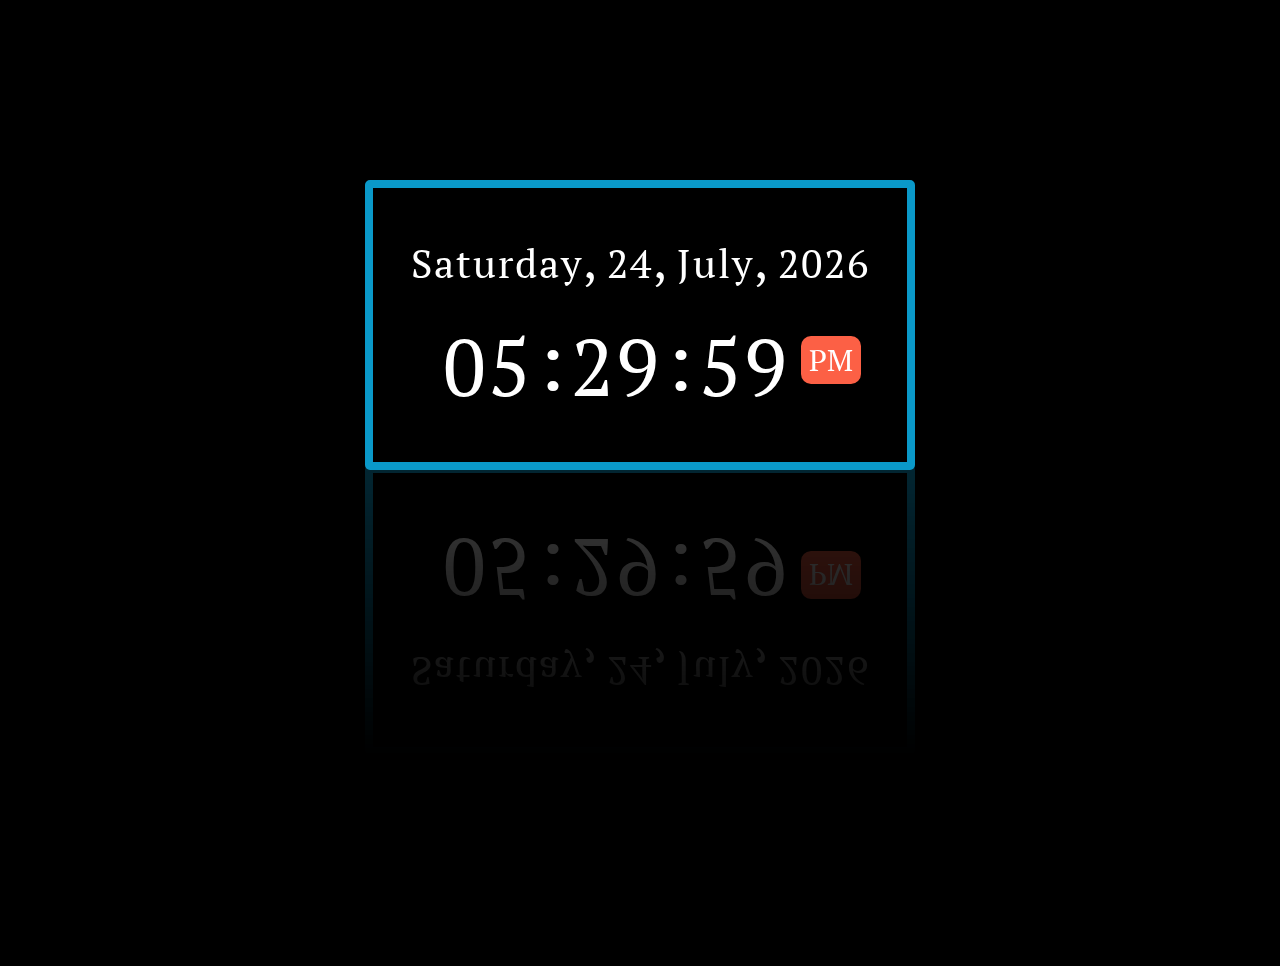
==== clock.html @ c85dff9a "Online_Clock" ====
<!DOCTYPE html>
<html lang="en">
<head>
   <link href="https://fonts.googleapis.com/css?family=PT+Serif:regular,italic,700,700italic" rel="stylesheet" />
    <meta charset="UTF-8">
    <meta http-equiv="X-UA-Compatible" content="IE=edge">
    <meta name="viewport" content="width=device-width, initial-scale=1.0">
    <link rel="stylesheet" href="/css/style.css">
    <title>Online Clock</title>
</head>
<body>
    <div class="container">
        <div class="container__clock clock">
            <div class="clock__date">
                <span class="weekDay">weekDay</span>,
                <span class="day">Day</span>,
                <span class="month">Month</span>,
                <span class="year">Year</span>
            </div>
            <div class="clock__time">
                <span class="hours">Hours</span>
                <span class="dots">:</span>
                <span class="minutes">Minutes</span>
                <span class="dots">:</span>
                <span class="seconds">Seconds</span>
                <span class="session">Session</span>
            </div>
        </div>
    </div>

    <script src="/js/scrpt.js"></script>
</body>
</html>
---- css/style.css ----
body{
    font-family: PT serif;
    background: black;
    font-weight: 500;
}
.container {   
    display: flex;
    justify-content: center;
    align-items: center;
    height: 950px;
}
.container__clock {
    color: white;  
    display: flex;
    gap: 15px;
    flex-direction: column;
    border: solid 8px #0a99c9 ;
    padding: 3%;
    border-radius: 5px;
    justify-content: center;
    align-items:center;
    text-align: center;
    margin: 0 25px;
    margin-bottom: 25%;
    font-size: 50px;
    transition: all 0.3s ease;
    -webkit-box-reflect: below -5px linear-gradient(to bottom, rgba(0,0,0,0.0), rgba(0,0,0,0.25));
}

.session{
    background-color: #fc6045;
    padding: 1% 2% 1% 2%;
    border-radius: 10px;  
    text-transform: uppercase;
}
.container__clock:hover{
    background-color: #0a99c9;
    box-shadow: 0px 16px 22px 4px rgba(45, 151, 233, 0.42);
}
.clock__date span{
    font-size: 40px;
    letter-spacing: 2px;
}
.clock__time span {
    font-size: 80px;
}
.clock__time span:not(:last-child){
    margin-right: 5px;
    letter-spacing: 2px;
}
.clock__time{
    display: flex;
    align-items: center;
}
.dots{
    margin-bottom: 3%;
}
.clock__time>:last-child{
    font-size: 30px;
    margin-left:2%;
    margin-bottom:3%;
}


/*==========Media============================================*/

@media(max-width:1186px){
    .container__clock{
        padding: 3%;
        margin: 0 20px;
        margin-bottom: 25%;
        font-size: 60px;
        gap: 10px;
    }
    .clock__date span{
        font-size: 40px;
    }
    .clock__time span {
        font-size: 65px;
    }
    .clock__time>:last-child{
        font-size: 25px;
    }
}
@media(max-width:1030px){
    .container__clock{
        margin: 0 15px;
        margin-bottom: 25%;
        font-size: 55px;
    }
    .clock__date span{
        font-size: 35px;
    }
    .clock__time span {
        font-size: 55px;
    }
}
@media(max-width:945px){
    .container__clock{
        margin-bottom: 25%;
        font-size: 45px;
    }
    .clock__date span{
        font-size: 30px;
    }
    .clock__time span {
        font-size: 45px;
    }
    .clock__time>:last-child{
        font-size: 20px;
    }
}
@media(max-width:795px){
    .container__clock{
        font-size: 35px;
        gap: 5px;
    }
    .clock__date span{
        font-size: 25px;
    }
    .clock__time span {
        font-size: 35px;
    }
    .session{
        padding: 6px;   
    }
    .clock__time>:last-child{
        font-size: 15px;
    }
}
@media(max-width:640px){
    .container__clock{
        font-size: 25px;
    }
    .clock__date span{
        font-size: 18px;
    }
    .clock__time span {
        font-size: 25px;
    }
    .clock__time>:last-child{
        font-size: 10px;
    }
}
@media(max-width:498px){
    .container{
        height: 840px; 
    }
    .container__clock{
        margin-bottom: 45%;
        font-size: 17px;
    }
    .clock__date span{
        font-size: 15px;
    }
    .clock__time span {
        font-size: 17px;
    }
    .clock__time>:last-child{
        font-size: 8px;
    }
    .session{
        padding: 3px 5px;
    }
}
/* for iphone SE */
@media(max-width:387px){
    .container{
        height: 665px; 
    }
    .container__clock{
        margin-bottom: 45%;
        font-size: 16px;
    }
    .clock__date span{
        font-size: 14px;
    }
    .clock__time span {
        font-size: 16px;
    }
    .session{
        padding: 3px 5px;
    }
}
/*========================================*/
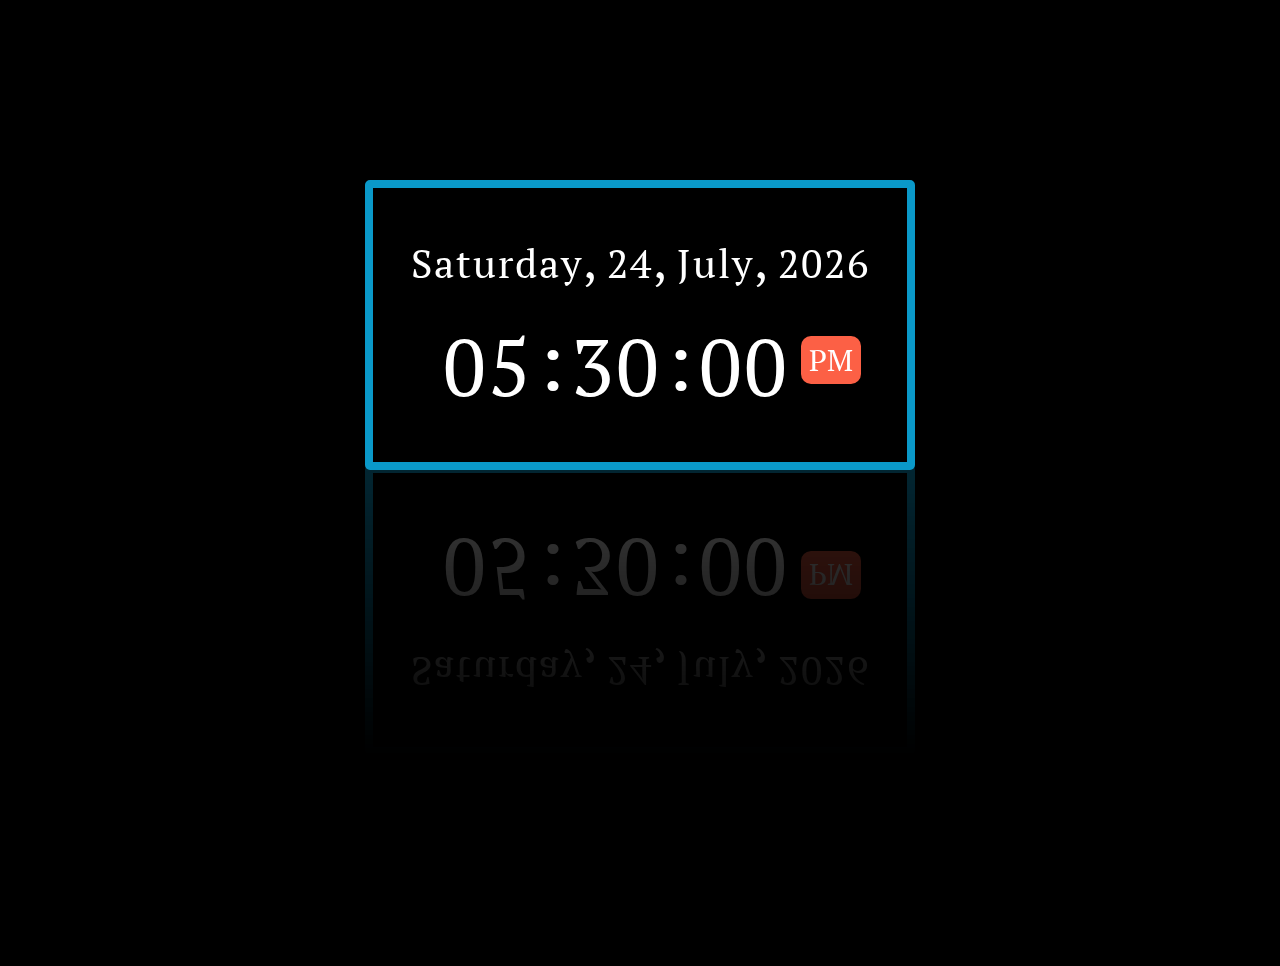
==== commit 9e26e0e6: "online_clock" ====
--- a/clock.html
+++ b/clock.html
@@ -5,7 +5,7 @@
     <meta charset="UTF-8">
     <meta http-equiv="X-UA-Compatible" content="IE=edge">
     <meta name="viewport" content="width=device-width, initial-scale=1.0">
-    <link rel="stylesheet" href="/css/style.css">
+    <link rel="stylesheet" href="/style.css">
     <title>Online Clock</title>
 </head>
 <body>
@@ -28,6 +28,6 @@
         </div>
     </div>
 
-    <script src="/js/scrpt.js"></script>
+    <script src="/scrpt.js"></script>
 </body>
 </html>--- a/style.css
+++ b/style.css
@@ -0,0 +1,187 @@
+body{
+    font-family: PT serif;
+    background: black;
+    font-weight: 500;
+}
+.container {   
+    display: flex;
+    justify-content: center;
+    align-items: center;
+    height: 950px;
+}
+.container__clock {
+    color: white;  
+    display: flex;
+    gap: 15px;
+    flex-direction: column;
+    border: solid 8px #0a99c9 ;
+    padding: 3%;
+    border-radius: 5px;
+    justify-content: center;
+    align-items:center;
+    text-align: center;
+    margin: 0 25px;
+    margin-bottom: 25%;
+    font-size: 50px;
+    transition: all 0.3s ease;
+    -webkit-box-reflect: below -5px linear-gradient(to bottom, rgba(0,0,0,0.0), rgba(0,0,0,0.25));
+}
+
+.session{
+    background-color: #fc6045;
+    padding: 1% 2% 1% 2%;
+    border-radius: 10px;  
+    text-transform: uppercase;
+}
+.container__clock:hover{
+    background-color: #0a99c9;
+    box-shadow: 0px 16px 22px 4px rgba(45, 151, 233, 0.42);
+}
+.clock__date span{
+    font-size: 40px;
+    letter-spacing: 2px;
+}
+.clock__time span {
+    font-size: 80px;
+}
+.clock__time span:not(:last-child){
+    margin-right: 5px;
+    letter-spacing: 2px;
+}
+.clock__time{
+    display: flex;
+    align-items: center;
+}
+.dots{
+    margin-bottom: 3%;
+}
+.clock__time>:last-child{
+    font-size: 30px;
+    margin-left:2%;
+    margin-bottom:3%;
+}
+
+
+/*==========Media============================================*/
+
+@media(max-width:1186px){
+    .container__clock{
+        padding: 3%;
+        margin: 0 20px;
+        margin-bottom: 25%;
+        font-size: 60px;
+        gap: 10px;
+    }
+    .clock__date span{
+        font-size: 40px;
+    }
+    .clock__time span {
+        font-size: 65px;
+    }
+    .clock__time>:last-child{
+        font-size: 25px;
+    }
+}
+@media(max-width:1030px){
+    .container__clock{
+        margin: 0 15px;
+        margin-bottom: 25%;
+        font-size: 55px;
+    }
+    .clock__date span{
+        font-size: 35px;
+    }
+    .clock__time span {
+        font-size: 55px;
+    }
+}
+@media(max-width:945px){
+    .container__clock{
+        margin-bottom: 25%;
+        font-size: 45px;
+    }
+    .clock__date span{
+        font-size: 30px;
+    }
+    .clock__time span {
+        font-size: 45px;
+    }
+    .clock__time>:last-child{
+        font-size: 20px;
+    }
+}
+@media(max-width:795px){
+    .container__clock{
+        font-size: 35px;
+        gap: 5px;
+    }
+    .clock__date span{
+        font-size: 25px;
+    }
+    .clock__time span {
+        font-size: 35px;
+    }
+    .session{
+        padding: 6px;   
+    }
+    .clock__time>:last-child{
+        font-size: 15px;
+    }
+}
+@media(max-width:640px){
+    .container__clock{
+        font-size: 25px;
+    }
+    .clock__date span{
+        font-size: 18px;
+    }
+    .clock__time span {
+        font-size: 25px;
+    }
+    .clock__time>:last-child{
+        font-size: 10px;
+    }
+}
+@media(max-width:498px){
+    .container{
+        height: 840px; 
+    }
+    .container__clock{
+        margin-bottom: 45%;
+        font-size: 17px;
+    }
+    .clock__date span{
+        font-size: 15px;
+    }
+    .clock__time span {
+        font-size: 17px;
+    }
+    .clock__time>:last-child{
+        font-size: 8px;
+    }
+    .session{
+        padding: 3px 5px;
+    }
+}
+/* for iphone SE */
+@media(max-width:387px){
+    .container{
+        height: 665px; 
+    }
+    .container__clock{
+        margin-bottom: 45%;
+        font-size: 16px;
+    }
+    .clock__date span{
+        font-size: 14px;
+    }
+    .clock__time span {
+        font-size: 16px;
+    }
+    .session{
+        padding: 3px 5px;
+    }
+}
+/*========================================*/
+
+
